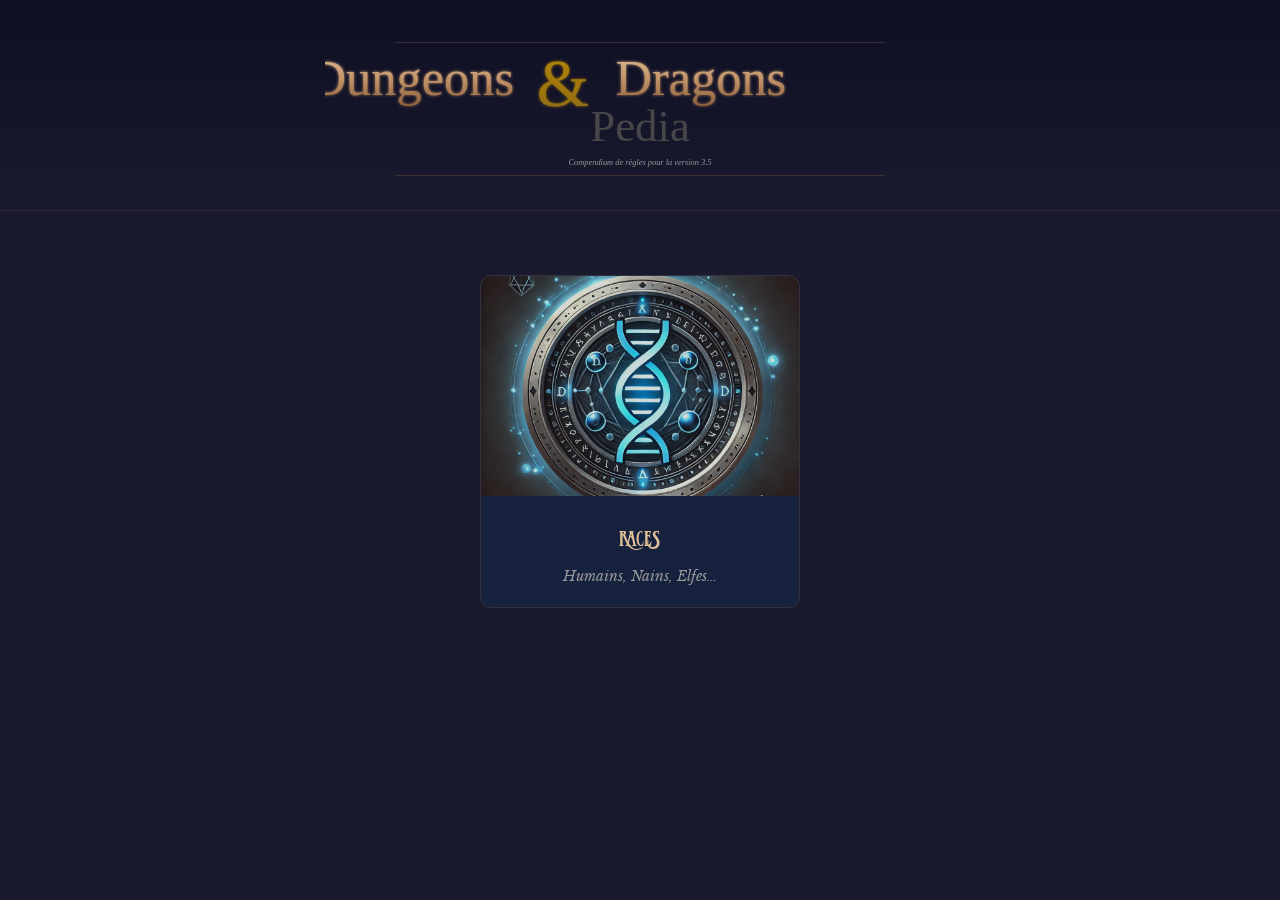
==== site/index.html @ 35bf6c72 "add generation logic there" ====
<!DOCTYPE html>
<html lang="en">
<head>
    <meta charset="UTF-8">
    <meta name="viewport" content="width=device-width, initial-scale=1.0">
    <title>D&D Pedia – Dungeons &amp; Dragons 3.5 Compendium</title>
    <link rel="stylesheet" href="css/style.css">
</head>
<body>

<page-header base-url="."></page-header>

<main class="main-content">
    <nav class="category-menu">

        <a href="races/index.html" class="category-card">
            <img class="category-card__image" src="imgs/races.webp" alt="Races">
            <div class="category-card__body">
                <div class="category-card__title">Races</div>
                <div class="category-card__subtitle">Humains, Nains, Elfes…</div>
            </div>
        </a>

    </nav>
</main>

<script src="js/components/page-header.js"></script>
</body>
</html>
---- site/css/style.css ----
@font-face {
    font-family: 'dungeonregular';
    src: url('custom-fonts/dragonlord-webfont.woff2') format('woff2'),
         url('custom-fonts/dragonlord-webfont.woff') format('woff');
    font-weight: normal;
    font-style: normal;
}

@font-face {
    font-family: 'LibreBaskerville';
    src: url('custom-fonts/librebaskerville-regular-webfont.woff2') format('woff2'),
         url('custom-fonts/librebaskerville-regular-webfont.woff') format('woff');
    font-weight: normal;
    font-style: normal;
}

@font-face {
    font-family: 'LibreBaskerville';
    src: url('custom-fonts/librebaskerville-bold-webfont.woff2') format('woff2'),
         url('custom-fonts/librebaskerville-bold-webfont.woff') format('woff');
    font-weight: bold;
    font-style: normal;
}

@font-face {
    font-family: 'LibreBaskerville';
    src: url('custom-fonts/librebaskerville-italic-webfont.woff2') format('woff2'),
         url('custom-fonts/librebaskerville-italic-webfont.woff') format('woff');
    font-weight: normal;
    font-style: italic;
}

/* ── Reset & Base ───────────────────────────────────────────── */

*, *::before, *::after {
    box-sizing: border-box;
    margin: 0;
    padding: 0;
}

html {
    font-size: 16px;
    -webkit-text-size-adjust: 100%;
}

body {
    font-family: 'LibreBaskerville', 'Georgia', serif;
    background-color: #1a1a2e;
    color: #e0d6c8;
    min-height: 100vh;
    line-height: 1.6;
}

h1, h2, h3, h4, h5, h6 {
    font-family: 'dungeonregular', 'Georgia', serif;
    font-weight: normal;
    font-style: normal;
    color: #e0c097;
}

a {
    color: #c4956a;
    text-decoration: none;
    transition: color 0.2s ease;
}

a:hover {
    color: #e0c097;
}

p, section {
    text-align: justify;
}

/* ── Banner ─────────────────────────────────────────────────── */

.banner {
    text-align: center;
    padding: 2rem 1rem 1rem;
    background: linear-gradient(180deg, #0f0f23 0%, #1a1a2e 100%);
    border-bottom: 1px solid rgba(139, 94, 60, 0.3);
}

.banner a {
    display: inline-block;
}

.banner img {
    max-width: min(70%, 700px);
    height: auto;
}

/* ── Main content ───────────────────────────────────────────── */

.main-content {
    max-width: 1100px;
    margin: 0 auto;
    padding: 3rem 2rem;
}

/* ── Category Menu ──────────────────────────────────────────── */

.category-menu {
    display: flex;
    flex-wrap: wrap;
    justify-content: center;
    align-items: stretch;
    gap: 2rem;
    padding: 1rem;
}

.category-card {
    position: relative;
    width: 320px;
    border-radius: 12px;
    overflow: hidden;
    background: #16213e;
    border: 1px solid rgba(139, 94, 60, 0.25);
    cursor: pointer;
    transition: transform 0.25s ease, box-shadow 0.25s ease;
    text-decoration: none;
    color: inherit;
    display: flex;
    flex-direction: column;
}

.category-card:hover {
    transform: translateY(-6px);
    box-shadow: 0 8px 30px rgba(196, 149, 106, 0.2),
                0 2px 8px rgba(0, 0, 0, 0.4);
    border-color: rgba(196, 149, 106, 0.5);
}

.category-card__image {
    width: 100%;
    height: 220px;
    object-fit: cover;
    display: block;
    filter: brightness(0.85);
    transition: filter 0.25s ease;
}

.category-card:hover .category-card__image {
    filter: brightness(1);
}

.category-card__body {
    padding: 1.2rem 1.5rem;
    text-align: center;
    flex: 1;
    display: flex;
    flex-direction: column;
    justify-content: center;
}

.category-card__title {
    font-family: 'dungeonregular', 'Georgia', serif;
    font-size: 1.8rem;
    color: #e0c097;
    margin-bottom: 0.3rem;
    letter-spacing: 1px;
}

.category-card__subtitle {
    font-size: 0.85rem;
    color: #999;
    font-style: italic;
}

/* ── Section title (used on index pages) ────────────────────── */

.section-title {
    text-align: center;
    font-size: 2.4rem;
    margin-bottom: 2rem;
    letter-spacing: 2px;
}

/* ── Race list (races/index.html) ───────────────────────────── */

.race-list {
    display: flex;
    flex-direction: column;
    gap: 0.75rem;
    max-width: 700px;
    margin: 0 auto;
}

.race-list__item {
    display: flex;
    align-items: center;
    gap: 1rem;
    padding: 1rem 1.5rem;
    background: #16213e;
    border: 1px solid rgba(139, 94, 60, 0.2);
    border-radius: 8px;
    transition: transform 0.2s ease, border-color 0.2s ease;
    text-decoration: none;
    color: inherit;
}

.race-list__item:hover {
    transform: translateX(6px);
    border-color: rgba(196, 149, 106, 0.5);
}

.race-list__name {
    font-family: 'dungeonregular', 'Georgia', serif;
    font-size: 1.4rem;
    color: #e0c097;
    min-width: 140px;
}

.race-list__name-alt {
    font-style: italic;
    color: #999;
    font-size: 0.95rem;
}

.race-list__source {
    margin-left: auto;
    font-size: 0.8rem;
    color: #666;
    white-space: nowrap;
}

/* ── Race page ──────────────────────────────────────────────── */

race-page {
    display: block;
}

.race-header {
    margin-bottom: 2rem;
    border-bottom: 1px solid rgba(139, 94, 60, 0.3);
    padding-bottom: 1.2rem;
}

.race-header__top {
    display: flex;
    justify-content: space-between;
    align-items: center;
    margin-bottom: 0.5rem;
}

.race-header__name {
    font-size: 2.6rem;
    margin: 0;
    letter-spacing: 2px;
}

.race-header__source {
    font-size: 0.85rem;
    font-style: italic;
    color: #999;
    background: rgba(139, 94, 60, 0.12);
    padding: 0.25rem 0.75rem;
    border-radius: 4px;
}

/* ── Language toggle ────────────────────────────────────────── */

.race-header__lang-toggle {
    display: flex;
    gap: 0;
    border-radius: 6px;
    overflow: hidden;
    border: 1px solid rgba(139, 94, 60, 0.3);
}

.lang-btn {
    background: transparent;
    border: none;
    color: #999;
    padding: 0.3rem 0.9rem;
    cursor: pointer;
    font-family: 'LibreBaskerville', serif;
    font-size: 0.85rem;
    transition: background 0.2s ease, color 0.2s ease;
}

.lang-btn:hover {
    background: rgba(196, 149, 106, 0.15);
    color: #e0c097;
}

.lang-btn.active {
    background: rgba(196, 149, 106, 0.25);
    color: #e0c097;
    font-weight: bold;
}

/* ── Race lore ──────────────────────────────────────────────── */

.race-lore h2,
.race-features h2 {
    font-size: 1.6rem;
    margin-bottom: 1rem;
    border-bottom: 1px solid rgba(139, 94, 60, 0.15);
    padding-bottom: 0.4rem;
}

.race-lore article {
    margin-bottom: 1.5rem;
}

.race-lore article h3 {
    font-size: 1.15rem;
    margin-bottom: 0.3rem;
    color: #c4956a;
}

.race-lore article p {
    line-height: 1.75;
}

/* ── Racial features ────────────────────────────────────────── */

.race-features {
    margin-top: 2rem;
}

.race-features ul {
    list-style: none;
    padding: 0;
}

.race-features li {
    position: relative;
    padding: 0.6rem 0 0.6rem 1.5rem;
    border-bottom: 1px solid rgba(139, 94, 60, 0.08);
    line-height: 1.65;
}

.race-features li::before {
    content: "◆";
    position: absolute;
    left: 0;
    color: #8b5e3c;
    font-size: 0.6rem;
    top: 0.85rem;
}

/* ── Responsive ─────────────────────────────────────────────── */

@media (max-width: 720px) {
    .category-card {
        width: 100%;
        max-width: 400px;
    }

    .banner img {
        max-width: 90%;
    }

    .main-content {
        padding: 2rem 1rem;
    }
}
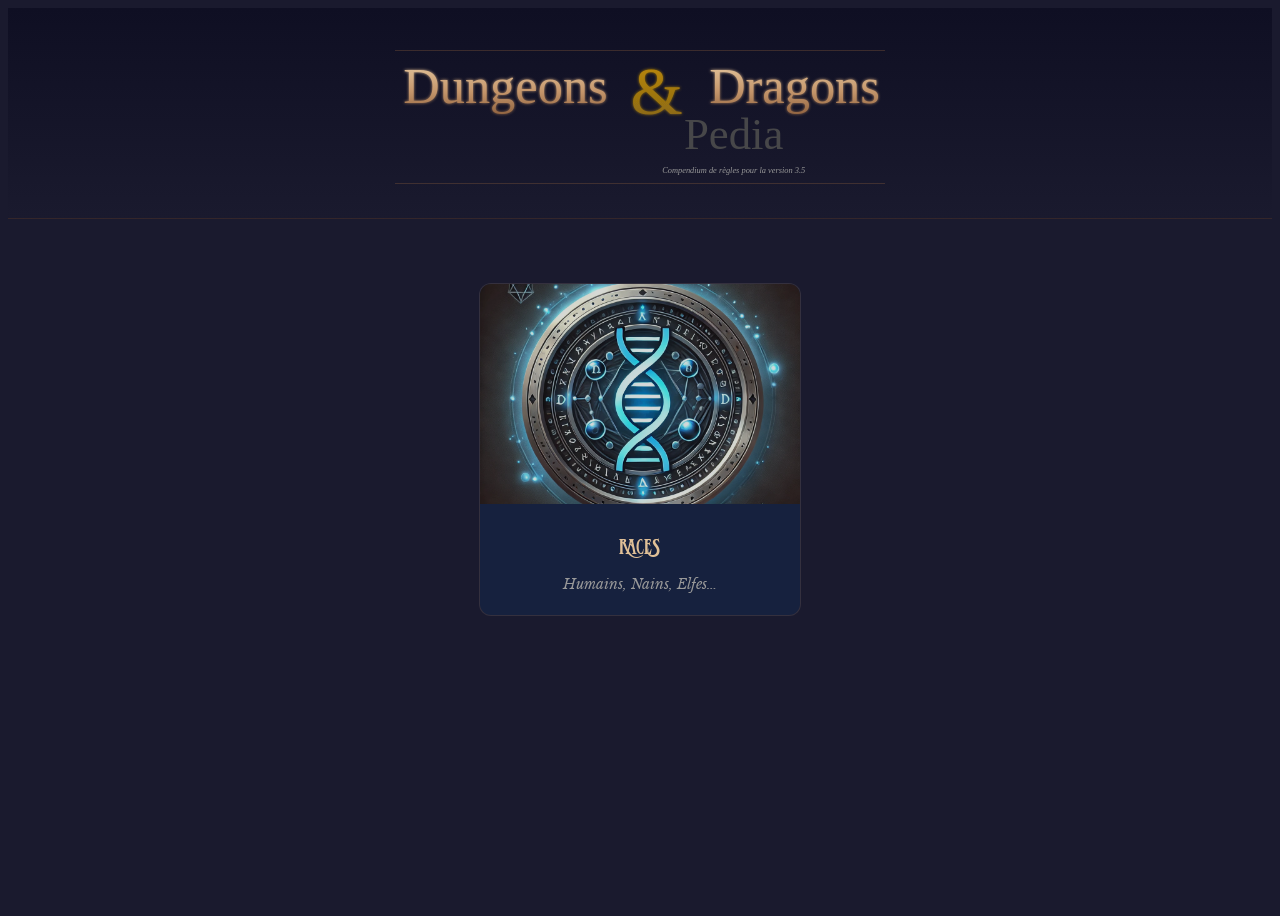
==== commit aa683802: "clean up IA slope" ====
--- a/site/index.html
+++ b/site/index.html
@@ -12,7 +12,6 @@
 
 <main class="main-content">
     <nav class="category-menu">
-
         <a href="races/index.html" class="category-card">
             <img class="category-card__image" src="imgs/races.webp" alt="Races">
             <div class="category-card__body">
@@ -20,7 +19,6 @@
                 <div class="category-card__subtitle">Humains, Nains, Elfes…</div>
             </div>
         </a>
-
     </nav>
 </main>
 
--- a/site/css/style.css
+++ b/site/css/style.css
@@ -31,12 +31,6 @@
 }
 
 /* ── Reset & Base ───────────────────────────────────────────── */
-
-*, *::before, *::after {
-    box-sizing: border-box;
-    margin: 0;
-    padding: 0;
-}
 
 html {
     font-size: 16px;
@@ -176,185 +170,3 @@
     letter-spacing: 2px;
 }
 
-/* ── Race list (races/index.html) ───────────────────────────── */
-
-.race-list {
-    display: flex;
-    flex-direction: column;
-    gap: 0.75rem;
-    max-width: 700px;
-    margin: 0 auto;
-}
-
-.race-list__item {
-    display: flex;
-    align-items: center;
-    gap: 1rem;
-    padding: 1rem 1.5rem;
-    background: #16213e;
-    border: 1px solid rgba(139, 94, 60, 0.2);
-    border-radius: 8px;
-    transition: transform 0.2s ease, border-color 0.2s ease;
-    text-decoration: none;
-    color: inherit;
-}
-
-.race-list__item:hover {
-    transform: translateX(6px);
-    border-color: rgba(196, 149, 106, 0.5);
-}
-
-.race-list__name {
-    font-family: 'dungeonregular', 'Georgia', serif;
-    font-size: 1.4rem;
-    color: #e0c097;
-    min-width: 140px;
-}
-
-.race-list__name-alt {
-    font-style: italic;
-    color: #999;
-    font-size: 0.95rem;
-}
-
-.race-list__source {
-    margin-left: auto;
-    font-size: 0.8rem;
-    color: #666;
-    white-space: nowrap;
-}
-
-/* ── Race page ──────────────────────────────────────────────── */
-
-race-page {
-    display: block;
-}
-
-.race-header {
-    margin-bottom: 2rem;
-    border-bottom: 1px solid rgba(139, 94, 60, 0.3);
-    padding-bottom: 1.2rem;
-}
-
-.race-header__top {
-    display: flex;
-    justify-content: space-between;
-    align-items: center;
-    margin-bottom: 0.5rem;
-}
-
-.race-header__name {
-    font-size: 2.6rem;
-    margin: 0;
-    letter-spacing: 2px;
-}
-
-.race-header__source {
-    font-size: 0.85rem;
-    font-style: italic;
-    color: #999;
-    background: rgba(139, 94, 60, 0.12);
-    padding: 0.25rem 0.75rem;
-    border-radius: 4px;
-}
-
-/* ── Language toggle ────────────────────────────────────────── */
-
-.race-header__lang-toggle {
-    display: flex;
-    gap: 0;
-    border-radius: 6px;
-    overflow: hidden;
-    border: 1px solid rgba(139, 94, 60, 0.3);
-}
-
-.lang-btn {
-    background: transparent;
-    border: none;
-    color: #999;
-    padding: 0.3rem 0.9rem;
-    cursor: pointer;
-    font-family: 'LibreBaskerville', serif;
-    font-size: 0.85rem;
-    transition: background 0.2s ease, color 0.2s ease;
-}
-
-.lang-btn:hover {
-    background: rgba(196, 149, 106, 0.15);
-    color: #e0c097;
-}
-
-.lang-btn.active {
-    background: rgba(196, 149, 106, 0.25);
-    color: #e0c097;
-    font-weight: bold;
-}
-
-/* ── Race lore ──────────────────────────────────────────────── */
-
-.race-lore h2,
-.race-features h2 {
-    font-size: 1.6rem;
-    margin-bottom: 1rem;
-    border-bottom: 1px solid rgba(139, 94, 60, 0.15);
-    padding-bottom: 0.4rem;
-}
-
-.race-lore article {
-    margin-bottom: 1.5rem;
-}
-
-.race-lore article h3 {
-    font-size: 1.15rem;
-    margin-bottom: 0.3rem;
-    color: #c4956a;
-}
-
-.race-lore article p {
-    line-height: 1.75;
-}
-
-/* ── Racial features ────────────────────────────────────────── */
-
-.race-features {
-    margin-top: 2rem;
-}
-
-.race-features ul {
-    list-style: none;
-    padding: 0;
-}
-
-.race-features li {
-    position: relative;
-    padding: 0.6rem 0 0.6rem 1.5rem;
-    border-bottom: 1px solid rgba(139, 94, 60, 0.08);
-    line-height: 1.65;
-}
-
-.race-features li::before {
-    content: "◆";
-    position: absolute;
-    left: 0;
-    color: #8b5e3c;
-    font-size: 0.6rem;
-    top: 0.85rem;
-}
-
-/* ── Responsive ─────────────────────────────────────────────── */
-
-@media (max-width: 720px) {
-    .category-card {
-        width: 100%;
-        max-width: 400px;
-    }
-
-    .banner img {
-        max-width: 90%;
-    }
-
-    .main-content {
-        padding: 2rem 1rem;
-    }
-}
-
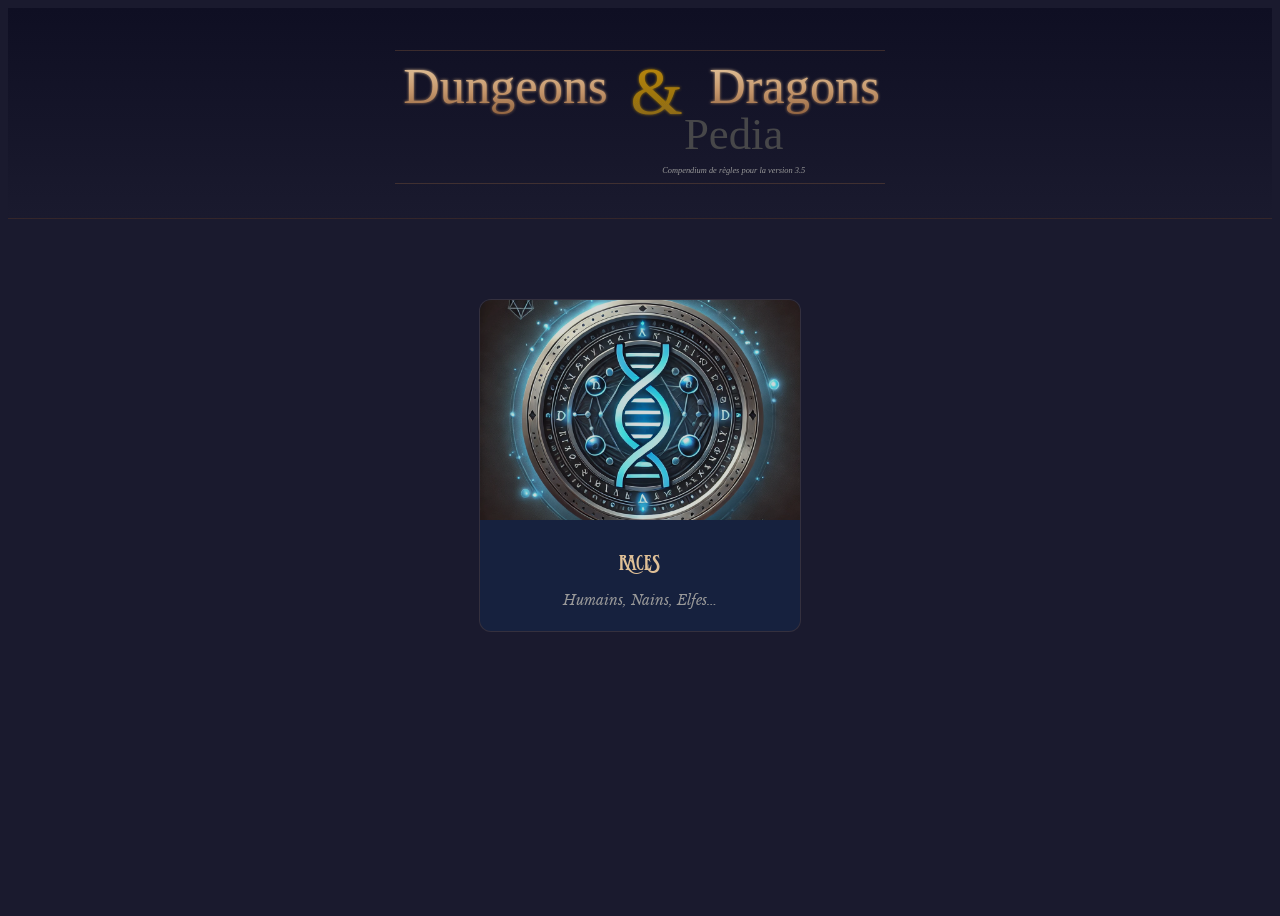
==== commit 0c761ace: "Refactor index page by introducing menu-entry component" ====
--- a/site/index.html
+++ b/site/index.html
@@ -2,27 +2,21 @@
 <html lang="en">
 <head>
     <meta charset="UTF-8">
-    <meta name="viewport" content="width=device-width, initial-scale=1.0">
     <title>D&D Pedia – Dungeons &amp; Dragons 3.5 Compendium</title>
     <link rel="stylesheet" href="css/style.css">
 </head>
 <body>
 
-<page-header base-url="."></page-header>
+<page-header></page-header>
 
 <main class="main-content">
     <nav class="category-menu">
-        <a href="races/index.html" class="category-card">
-            <img class="category-card__image" src="imgs/races.webp" alt="Races">
-            <div class="category-card__body">
-                <div class="category-card__title">Races</div>
-                <div class="category-card__subtitle">Humains, Nains, Elfes…</div>
-            </div>
-        </a>
+        <menu-entry href="./races/list.html" src="imgs/races.webp" title="Races" subtitle="Humains, Nains, Elfes…"></menu-entry>
     </nav>
 </main>
 
 <script src="js/components/page-header.js"></script>
+<script src="js/components/menu-entry.js"></script>
 </body>
 </html>
 
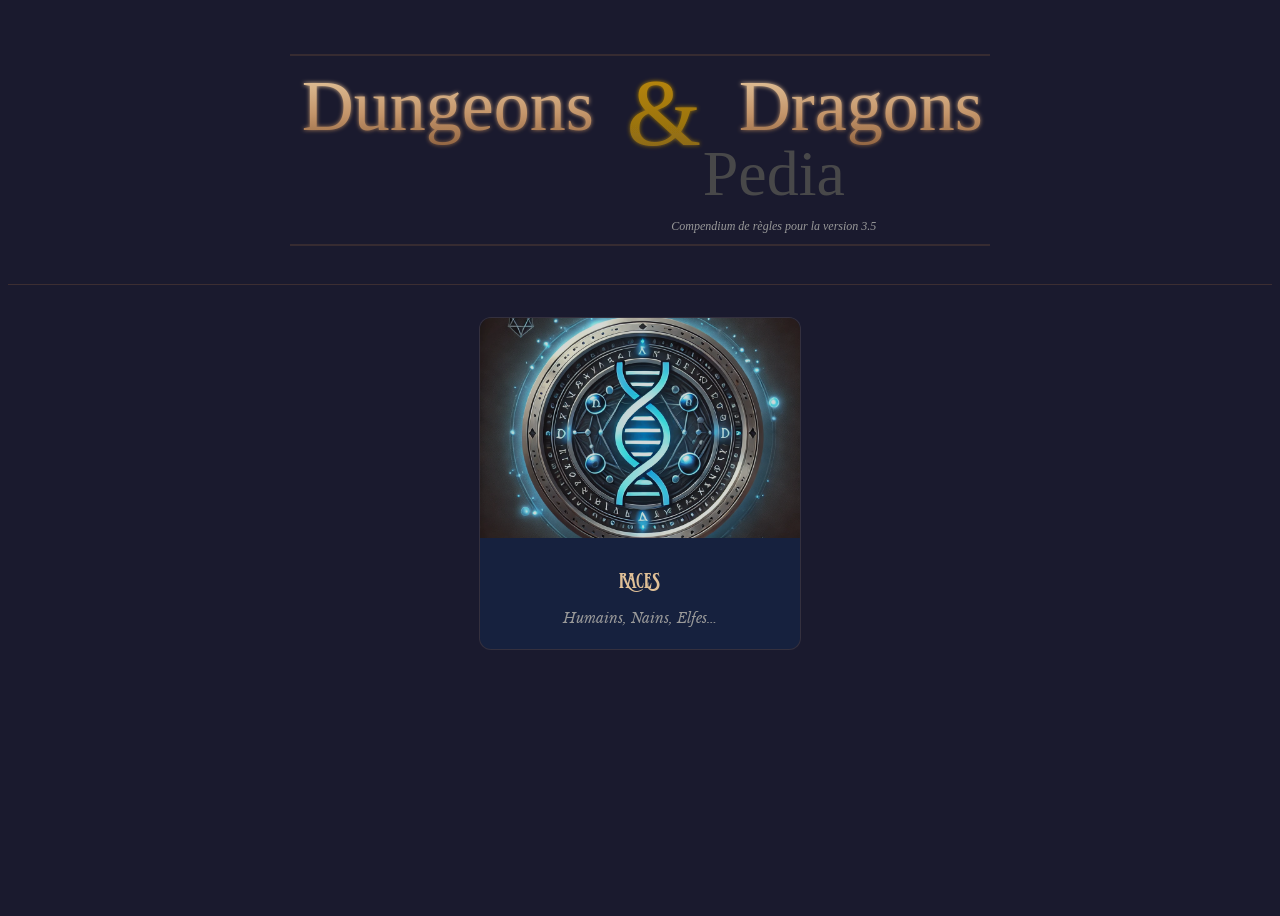
==== commit 1eacef2e: "Generate index on the fly for races" ====
--- a/site/index.html
+++ b/site/index.html
@@ -4,6 +4,9 @@
     <meta charset="UTF-8">
     <title>D&D Pedia – Dungeons &amp; Dragons 3.5 Compendium</title>
     <link rel="stylesheet" href="css/style.css">
+    <link rel="stylesheet" href="css/w3.css">
+    <link rel="stylesheet" href="js/components/page-header.css">
+    <link rel="stylesheet" href="js/components/menu-entry.css">
 </head>
 <body>
 
--- a/site/css/style.css
+++ b/site/css/style.css
@@ -66,107 +66,3 @@
     text-align: justify;
 }
 
-/* ── Banner ─────────────────────────────────────────────────── */
-
-.banner {
-    text-align: center;
-    padding: 2rem 1rem 1rem;
-    background: linear-gradient(180deg, #0f0f23 0%, #1a1a2e 100%);
-    border-bottom: 1px solid rgba(139, 94, 60, 0.3);
-}
-
-.banner a {
-    display: inline-block;
-}
-
-.banner img {
-    max-width: min(70%, 700px);
-    height: auto;
-}
-
-/* ── Main content ───────────────────────────────────────────── */
-
-.main-content {
-    max-width: 1100px;
-    margin: 0 auto;
-    padding: 3rem 2rem;
-}
-
-/* ── Category Menu ──────────────────────────────────────────── */
-
-.category-menu {
-    display: flex;
-    flex-wrap: wrap;
-    justify-content: center;
-    align-items: stretch;
-    gap: 2rem;
-    padding: 1rem;
-}
-
-.category-card {
-    position: relative;
-    width: 320px;
-    border-radius: 12px;
-    overflow: hidden;
-    background: #16213e;
-    border: 1px solid rgba(139, 94, 60, 0.25);
-    cursor: pointer;
-    transition: transform 0.25s ease, box-shadow 0.25s ease;
-    text-decoration: none;
-    color: inherit;
-    display: flex;
-    flex-direction: column;
-}
-
-.category-card:hover {
-    transform: translateY(-6px);
-    box-shadow: 0 8px 30px rgba(196, 149, 106, 0.2),
-                0 2px 8px rgba(0, 0, 0, 0.4);
-    border-color: rgba(196, 149, 106, 0.5);
-}
-
-.category-card__image {
-    width: 100%;
-    height: 220px;
-    object-fit: cover;
-    display: block;
-    filter: brightness(0.85);
-    transition: filter 0.25s ease;
-}
-
-.category-card:hover .category-card__image {
-    filter: brightness(1);
-}
-
-.category-card__body {
-    padding: 1.2rem 1.5rem;
-    text-align: center;
-    flex: 1;
-    display: flex;
-    flex-direction: column;
-    justify-content: center;
-}
-
-.category-card__title {
-    font-family: 'dungeonregular', 'Georgia', serif;
-    font-size: 1.8rem;
-    color: #e0c097;
-    margin-bottom: 0.3rem;
-    letter-spacing: 1px;
-}
-
-.category-card__subtitle {
-    font-size: 0.85rem;
-    color: #999;
-    font-style: italic;
-}
-
-/* ── Section title (used on index pages) ────────────────────── */
-
-.section-title {
-    text-align: center;
-    font-size: 2.4rem;
-    margin-bottom: 2rem;
-    letter-spacing: 2px;
-}
-
--- a/site/js/components/page-header.css
+++ b/site/js/components/page-header.css
@@ -0,0 +1,9 @@
+.banner {
+    text-align: center;
+    padding: 2rem 1rem 1rem;
+    border-bottom: 1px solid rgba(139, 94, 60, 0.3);
+}
+
+.banner a {
+    display: inline-block;
+}
--- a/site/js/components/menu-entry.css
+++ b/site/js/components/menu-entry.css
@@ -0,0 +1,66 @@
+.category-menu {
+    display: flex;
+    flex-wrap: wrap;
+    justify-content: center;
+    align-items: stretch;
+    gap: 2rem;
+    padding: 1rem;
+}
+
+.category-card {
+    position: relative;
+    width: 320px;
+    border-radius: 12px;
+    overflow: hidden;
+    background: #16213e;
+    border: 1px solid rgba(139, 94, 60, 0.25);
+    cursor: pointer;
+    transition: transform 0.25s ease, box-shadow 0.25s ease;
+    text-decoration: none;
+    color: inherit;
+    display: flex;
+    flex-direction: column;
+}
+
+.category-card:hover {
+    transform: translateY(-6px);
+    box-shadow: 0 8px 30px rgba(196, 149, 106, 0.2),
+                0 2px 8px rgba(0, 0, 0, 0.4);
+    border-color: rgba(196, 149, 106, 0.5);
+}
+
+.category-card__image {
+    width: 100%;
+    height: 220px;
+    object-fit: cover;
+    display: block;
+    filter: brightness(0.85);
+    transition: filter 0.25s ease;
+}
+
+.category-card:hover .category-card__image {
+    filter: brightness(1);
+}
+
+.category-card__body {
+    padding: 1.2rem 1.5rem;
+    text-align: center;
+    flex: 1;
+    display: flex;
+    flex-direction: column;
+    justify-content: center;
+}
+
+.category-card__title {
+    font-family: 'dungeonregular', 'Georgia', serif;
+    font-size: 1.8rem;
+    color: #e0c097;
+    margin-bottom: 0.3rem;
+    letter-spacing: 1px;
+}
+
+.category-card__subtitle {
+    font-size: 0.85rem;
+    color: #999;
+    font-style: italic;
+}
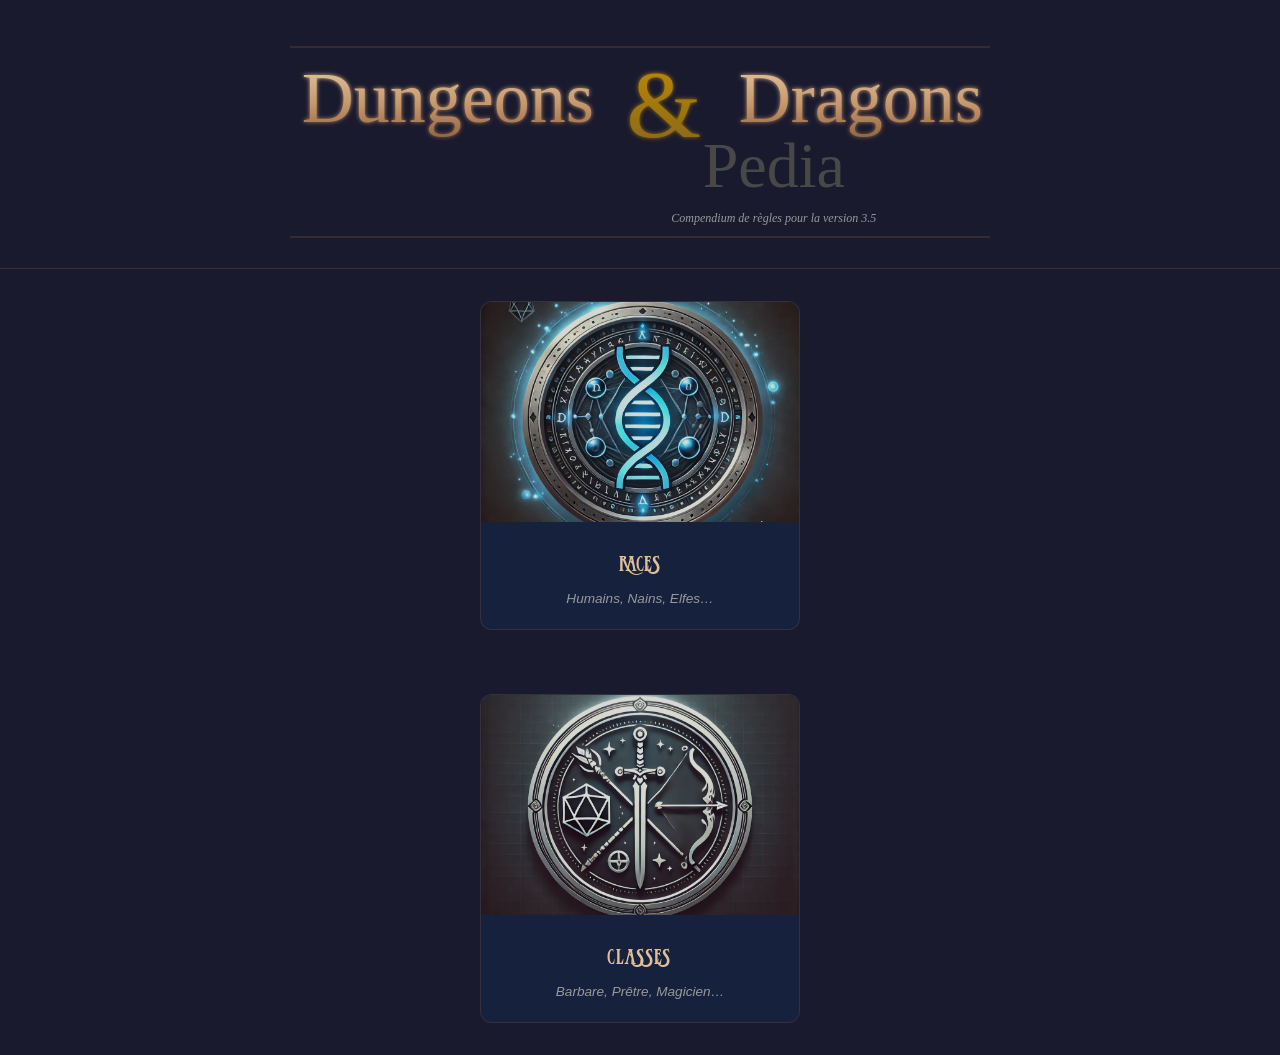
==== commit bcf5ccd6: "Make the basic display component working" ====
--- a/site/index.html
+++ b/site/index.html
@@ -16,6 +16,9 @@
     <nav class="category-menu">
         <menu-entry href="./races/list.html" src="imgs/races.webp" title="Races" subtitle="Humains, Nains, Elfes…"></menu-entry>
     </nav>
+    <nav class="category-menu">
+        <menu-entry href="./classes/list.html" src="imgs/classes.webp" title="CLasses" subtitle="Barbare, Prêtre, Magicien…"></menu-entry>
+    </nav>
 </main>
 
 <script src="js/components/page-header.js"></script>
--- a/site/css/style.css
+++ b/site/css/style.css
@@ -32,11 +32,6 @@
 
 /* ── Reset & Base ───────────────────────────────────────────── */
 
-html {
-    font-size: 16px;
-    -webkit-text-size-adjust: 100%;
-}
-
 body {
     font-family: 'LibreBaskerville', 'Georgia', serif;
     background-color: #1a1a2e;
@@ -49,6 +44,10 @@
     font-family: 'dungeonregular', 'Georgia', serif;
     font-weight: normal;
     font-style: normal;
+    color: #e0c097;
+}
+
+em {
     color: #e0c097;
 }
 
@@ -65,4 +64,3 @@
 p, section {
     text-align: justify;
 }
-
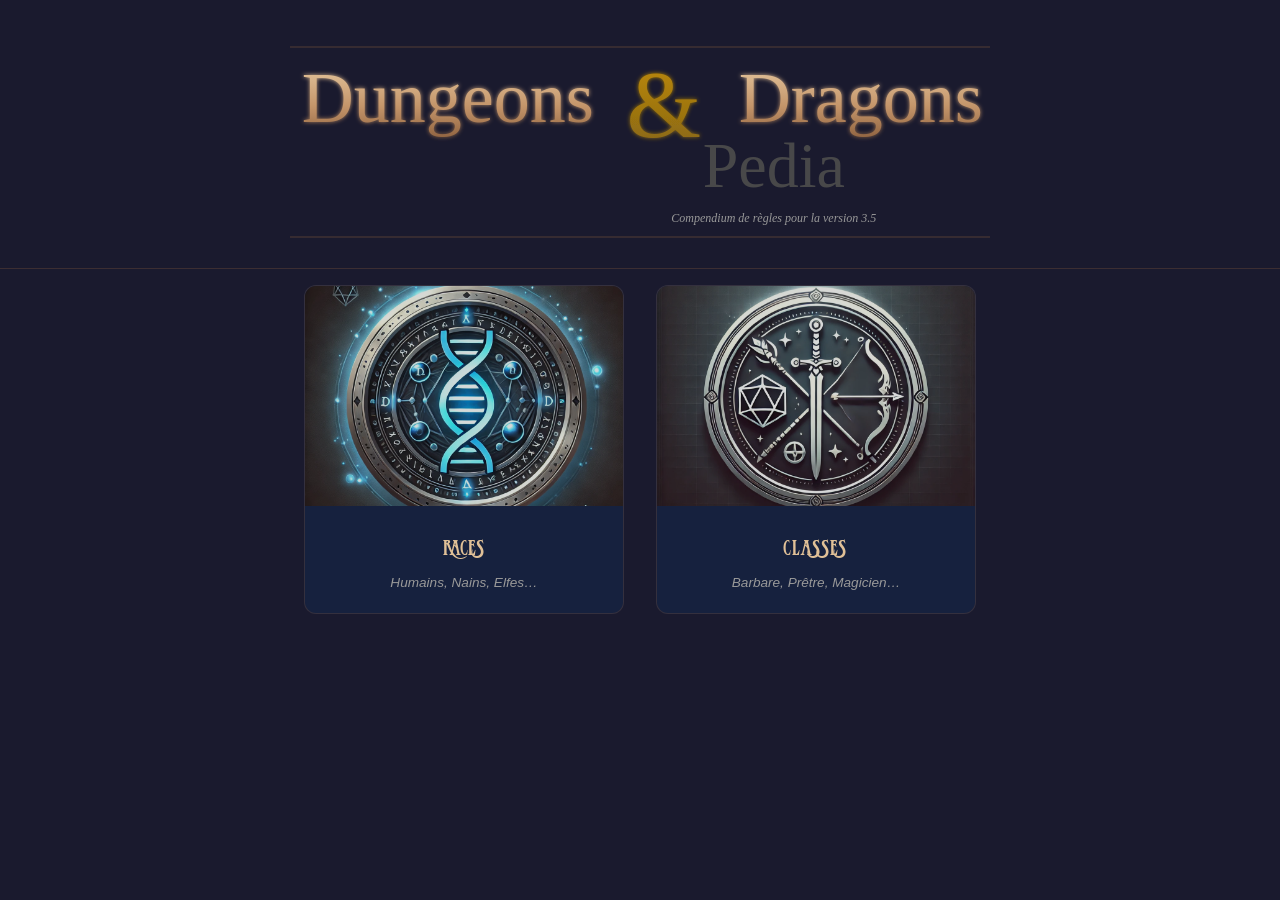
==== commit 53aab430: "improve main menu style" ====
--- a/site/index.html
+++ b/site/index.html
@@ -15,8 +15,6 @@
 <main class="main-content">
     <nav class="category-menu">
         <menu-entry href="./races/list.html" src="imgs/races.webp" title="Races" subtitle="Humains, Nains, Elfes…"></menu-entry>
-    </nav>
-    <nav class="category-menu">
         <menu-entry href="./classes/list.html" src="imgs/classes.webp" title="CLasses" subtitle="Barbare, Prêtre, Magicien…"></menu-entry>
     </nav>
 </main>
--- a/site/js/components/menu-entry.css
+++ b/site/js/components/menu-entry.css
@@ -2,7 +2,6 @@
     display: flex;
     flex-wrap: wrap;
     justify-content: center;
-    align-items: stretch;
     gap: 2rem;
     padding: 1rem;
 }
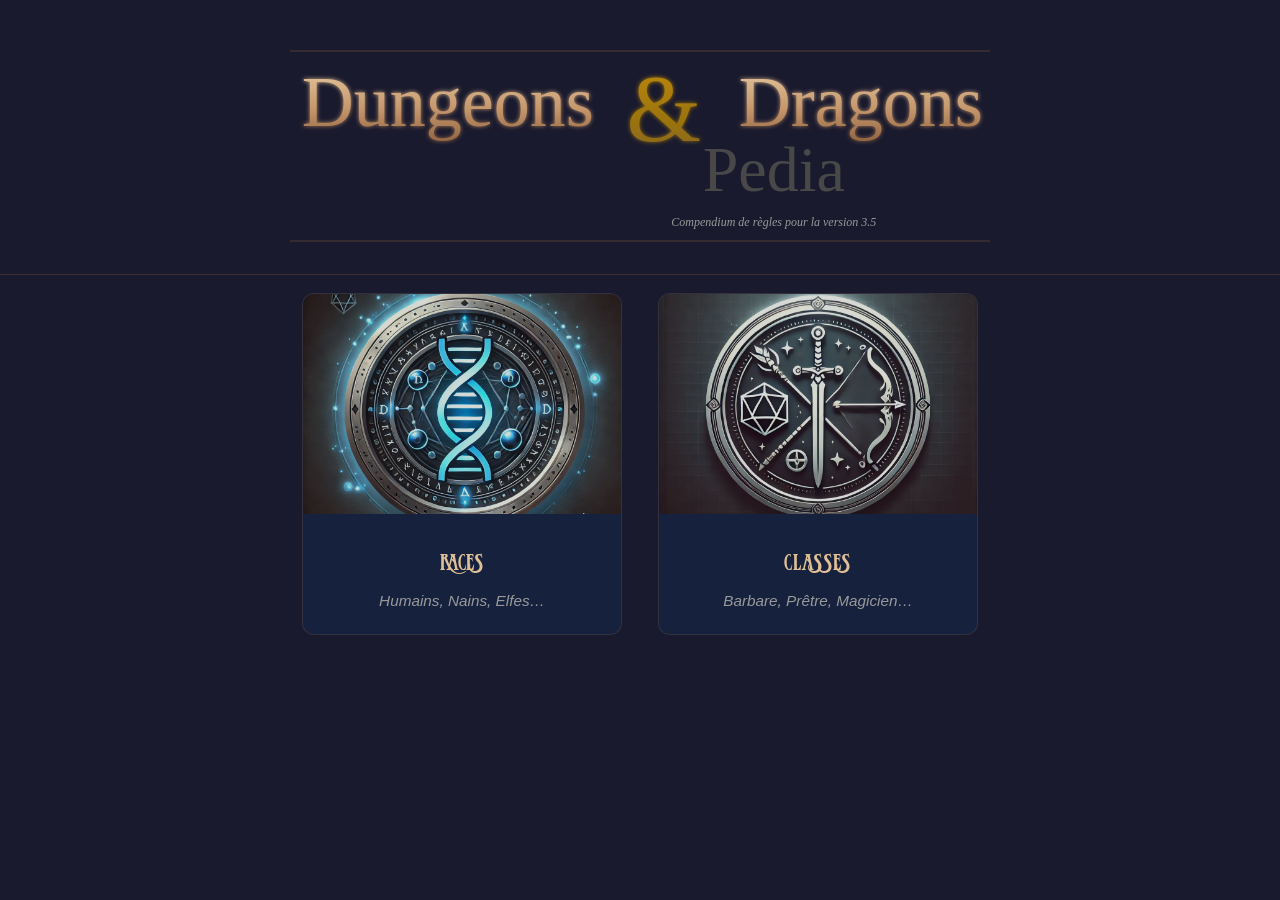
==== commit 4bd5db9e: "Ensure texts are properly sized on all screens." ====
--- a/site/index.html
+++ b/site/index.html
@@ -2,6 +2,7 @@
 <html lang="en">
 <head>
     <meta charset="UTF-8">
+    <meta name="viewport" content="width=device-width, initial-scale=1.0">
     <title>D&D Pedia – Dungeons &amp; Dragons 3.5 Compendium</title>
     <link rel="stylesheet" href="css/style.css">
     <link rel="stylesheet" href="css/w3.css">
--- a/site/css/style.css
+++ b/site/css/style.css
@@ -32,6 +32,10 @@
 
 /* ── Reset & Base ───────────────────────────────────────────── */
 
+html,body{
+	font-size: clamp(16px, 4.5vw, 18px);
+}
+
 body {
     font-family: 'LibreBaskerville', 'Georgia', serif;
     background-color: #1a1a2e;
